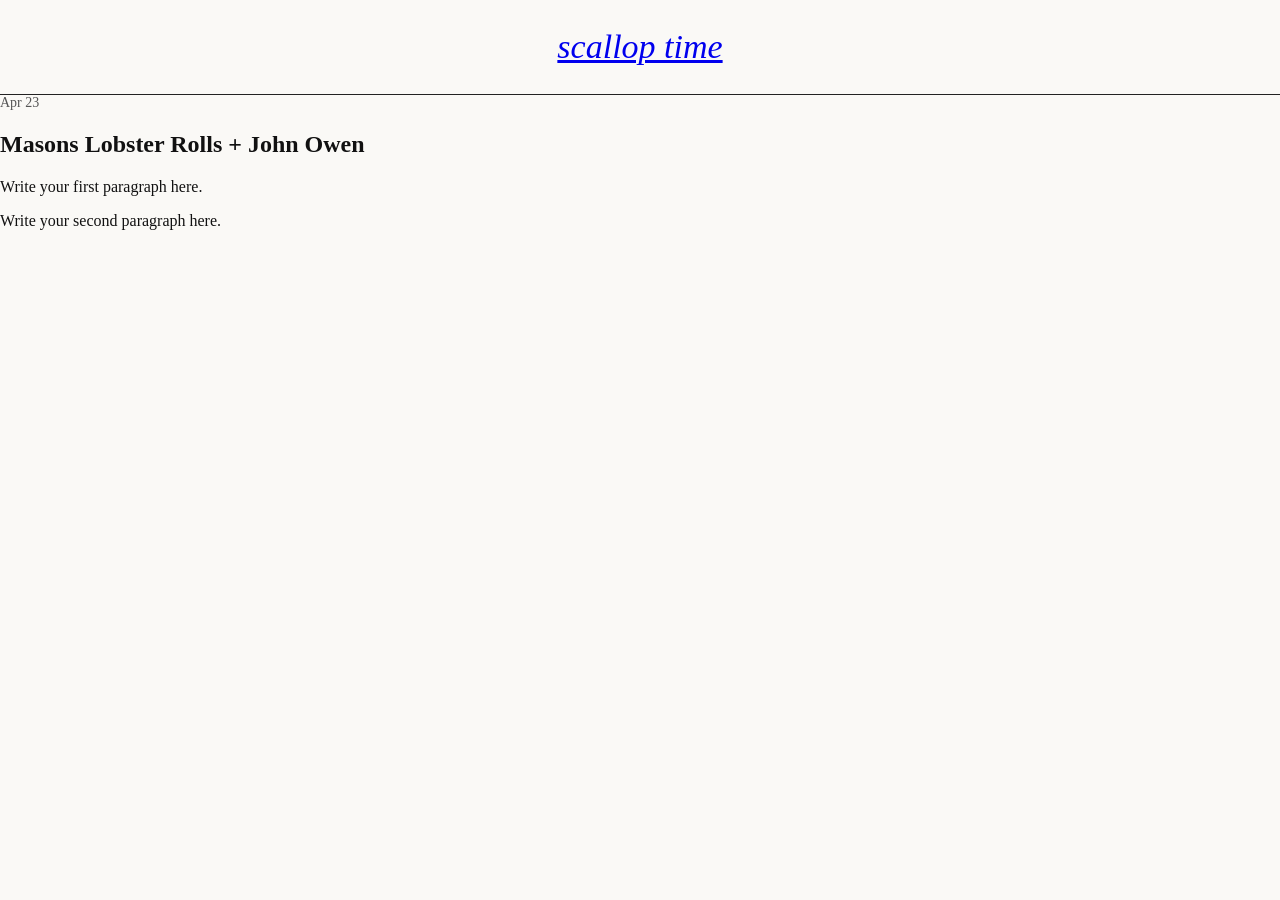
==== posts/masons-lobster-rolls.html @ 015f3473 "Create masons-lobster-rolls.html" ====
<!DOCTYPE html>
<html lang="en">
<head>
  <meta charset="UTF-8" />
  <meta name="viewport" content="width=device-width, initial-scale=1.0" />
  <title>Masons Lobster Rolls + John Owen</title>
  <link rel="stylesheet" href="../style.css" />
</head>

<body>
  <header>
    <h1><a href="../index.html">scallop time</a></h1>
  </header>

  <main class="post-page">
    <p class="date">Apr 23</p>
    <h2>Masons Lobster Rolls + John Owen</h2>

    <p>
      Write your first paragraph here.
    </p>

    <p>
      Write your second paragraph here.
    </p>
  </main>
</body>
</html>
---- style.css ----
body {
  margin: 0;
  background: #faf9f6;
  color: #111;
  font-family: Georgia, "Times New Roman", serif;
}

header {
  text-align: center;
  padding: 28px 20px;
  border-bottom: 1px solid #222;
}

h1 {
  margin: 0;
  font-size: 34px;
  font-style: italic;
  font-weight: 400;
}

.post-grid {
  max-width: 1200px;
  margin: 40px auto;
  padding: 0 24px;
  display: grid;
  grid-template-columns: repeat(3, 1fr);
  gap: 24px;
}

.post-card {
  min-height: 260px;
  border: 1px solid #333;
  background: white;
  padding: 36px 30px;
  text-decoration: none;
  color: inherit;
  display: flex;
  flex-direction: column;
  justify-content: space-between;
}

.post-card:hover {
  background: #f3f0ea;
}

.date {
  font-size: 14px;
  margin: 0;
  color: #555;
}

.post-card h2 {
  font-size: 30px;
  line-height: 1.1;
  font-weight: 500;
  margin: 40px 0 0;
}

@media (max-width: 800px) {
  .post-grid {
    grid-template-columns: 1fr;
  }

  .post-card {
    min-height: 180px;
  }
}
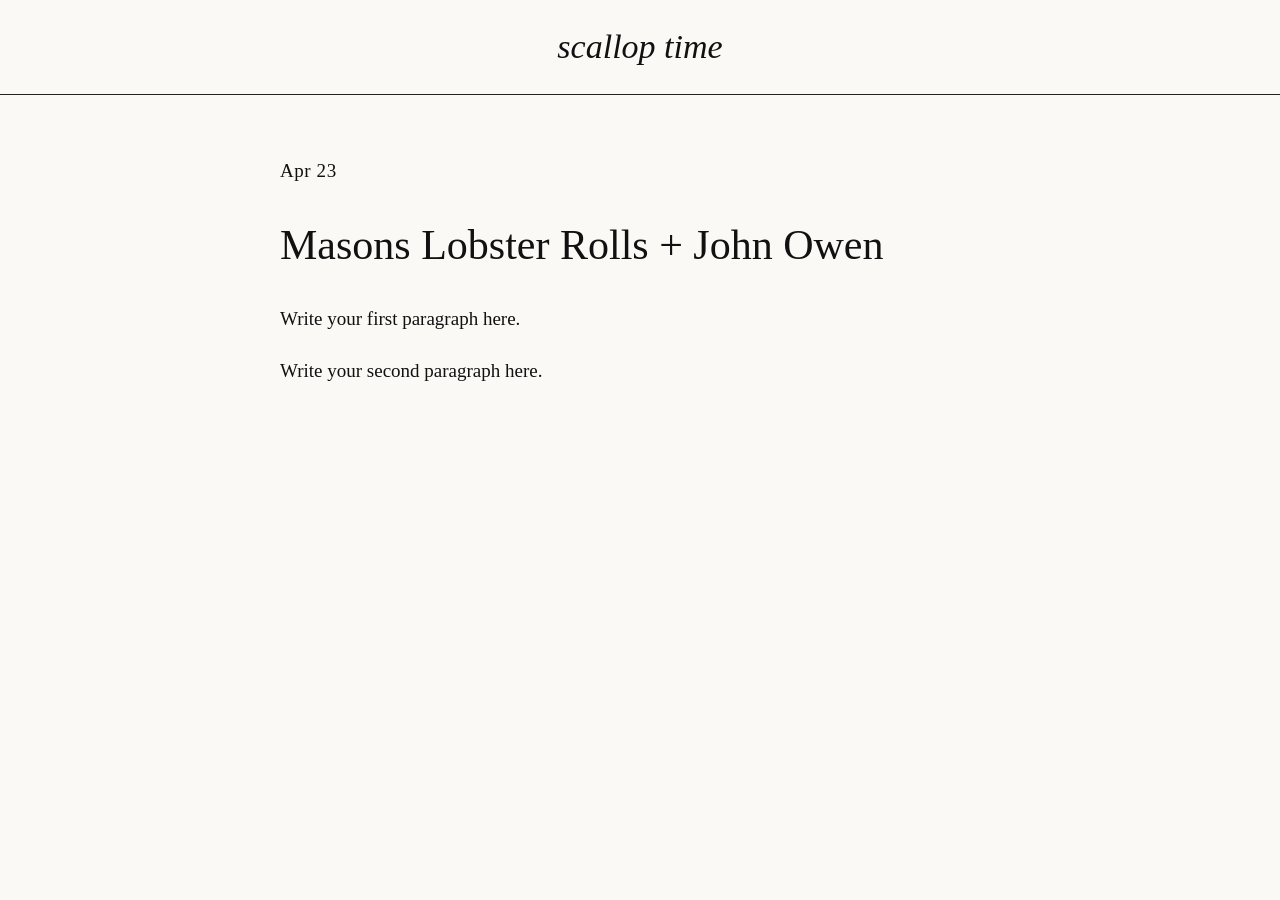
==== commit 33bc0376: "Update masons-lobster-rolls.html" ====
--- a/posts/masons-lobster-rolls.html
+++ b/posts/masons-lobster-rolls.html
@@ -1,5 +1,12 @@
 <!DOCTYPE html>
 <html lang="en">
+
+<link rel="preconnect" href="https://fonts.googleapis.com">
+<link rel="preconnect" href="https://fonts.gstatic.com" crossorigin>
+<link href="https://fonts.googleapis.com/css2?family=Libre+Baskerville:wght@400;700&display=swap" rel="stylesheet">
+
+<link rel="stylesheet" href="style.css">
+  
 <head>
   <meta charset="UTF-8" />
   <meta name="viewport" content="width=device-width, initial-scale=1.0" />
--- a/style.css
+++ b/style.css
@@ -28,15 +28,15 @@
 }
 
 .post-card {
-  min-height: 260px;
+  min-height: 120px;
   border: 1px solid #333;
   background: white;
-  padding: 36px 30px;
+  padding: 18px 20px;
   text-decoration: none;
   color: inherit;
   display: flex;
   flex-direction: column;
-  justify-content: space-between;
+  justify-content: flex-start;
 }
 
 .post-card:hover {
@@ -44,16 +44,17 @@
 }
 
 .date {
-  font-size: 14px;
+  font-size: 12px;
+  letter-spacing: 0.03em;
+  color: #111;
   margin: 0;
-  color: #555;
 }
 
 .post-card h2 {
-  font-size: 30px;
-  line-height: 1.1;
+  font-size: 22px;
+  line-height: 1.2;
   font-weight: 500;
-  margin: 40px 0 0;
+  margin: 8px 0 0;
 }
 
 @media (max-width: 800px) {
@@ -65,3 +66,25 @@
     min-height: 180px;
   }
 }
+
+header a {
+  color: inherit;
+  text-decoration: none;
+}
+
+.post-page {
+  max-width: 720px;
+  margin: 60px auto;
+  padding: 0 24px;
+}
+
+.post-page h2 {
+  font-size: 42px;
+  line-height: 1.1;
+  font-weight: 500;
+}
+
+.post-page p {
+  font-size: 19px;
+  line-height: 1.7;
+}
